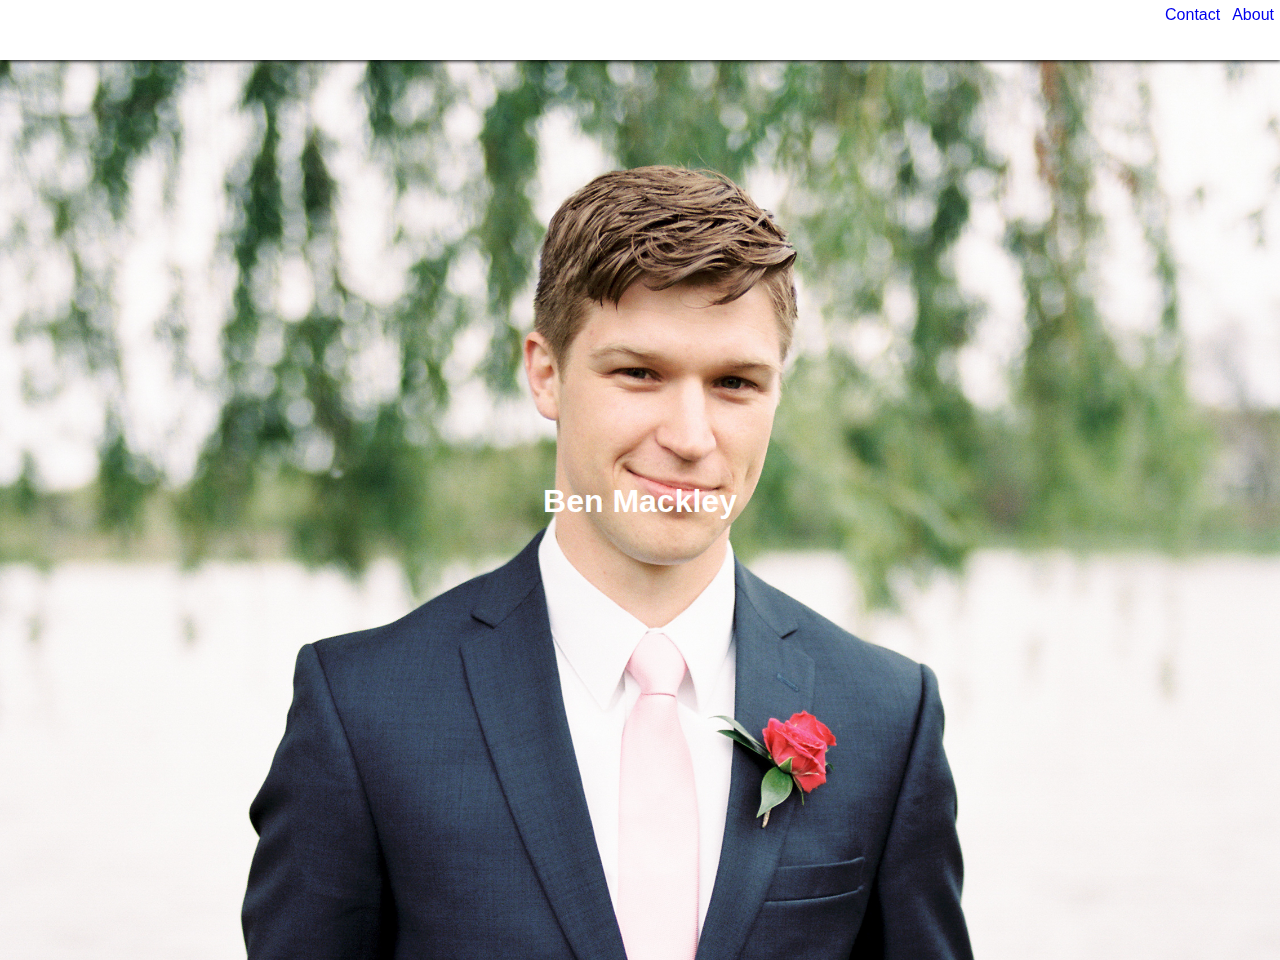
==== about.html @ 417aaf36 "initializing repository" ====
<!DOCTYPE html>
<html lang="en" dir="ltr">
  <head>
    <meta charset="utf-8">
    <title>Ben Mackley</title>
    <link rel="stylesheet" type="text/css" href="main.css"/>
  </head>
  <body>
    <div class="navbar">
      <a href="about.html">About</a>
      <a href="contact.html">Contact</a>
    </div>
    <div id="benImage">
      <h1>Ben Mackley</h1><br>
    </div>
  </body>
</html>
---- main.css ----
body{
  margin: 0;
  font-family: Century Gothic,CenturyGothic,AppleGothic,sans-serif;
}

a{
  text-decoration: none;
  padding: 6px;
}

.navbar{
  height: 60px;
  background-color: white;
  filter: drop-shadow(1px 1px 2px black);
}
.navbar a{
  float: right;
}
#benImage{
  background: url("ben.jpg") center center scroll;
  background-size: cover;
  min-height: 100vh;
  display: flex;
  justify-content: center; /* align horizontal */
  align-items: center;
  flex-direction: column;
  margin: 0px;
  color: white;
}
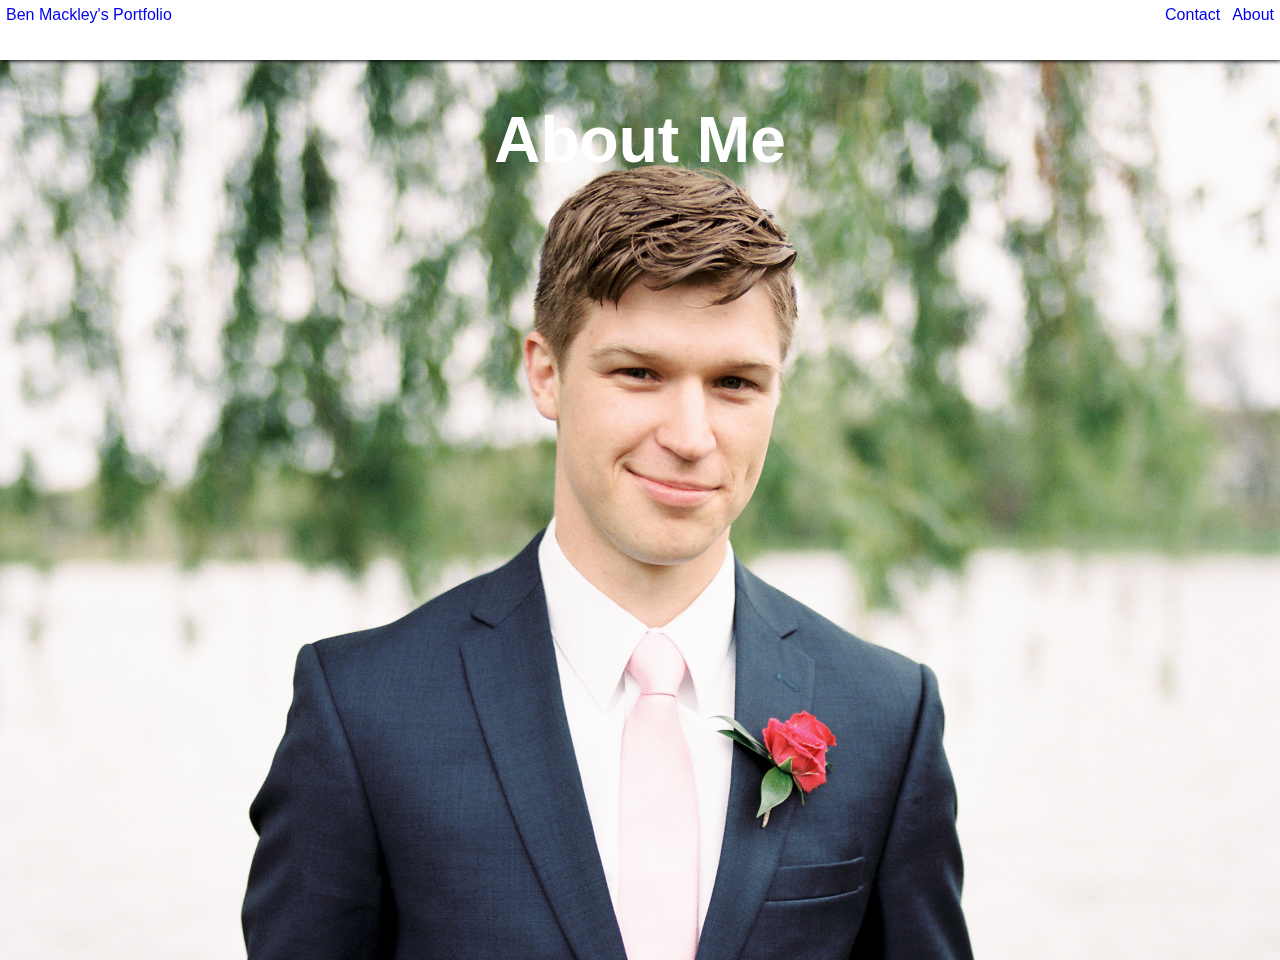
==== commit 29848647: "second update with changes to the contact page" ====
--- a/about.html
+++ b/about.html
@@ -7,11 +7,12 @@
   </head>
   <body>
     <div class="navbar">
+      <a href="index.html" style="float: left;">Ben Mackley's Portfolio</a>
       <a href="about.html">About</a>
       <a href="contact.html">Contact</a>
     </div>
     <div id="benImage">
-      <h1>Ben Mackley</h1><br>
+      <h1>About Me</h1>
     </div>
   </body>
 </html>
--- a/main.css
+++ b/main.css
@@ -21,9 +21,9 @@
   background-size: cover;
   min-height: 100vh;
   display: flex;
-  justify-content: center; /* align horizontal */
   align-items: center;
   flex-direction: column;
   margin: 0px;
   color: white;
+  font-size: 2em;
 }
